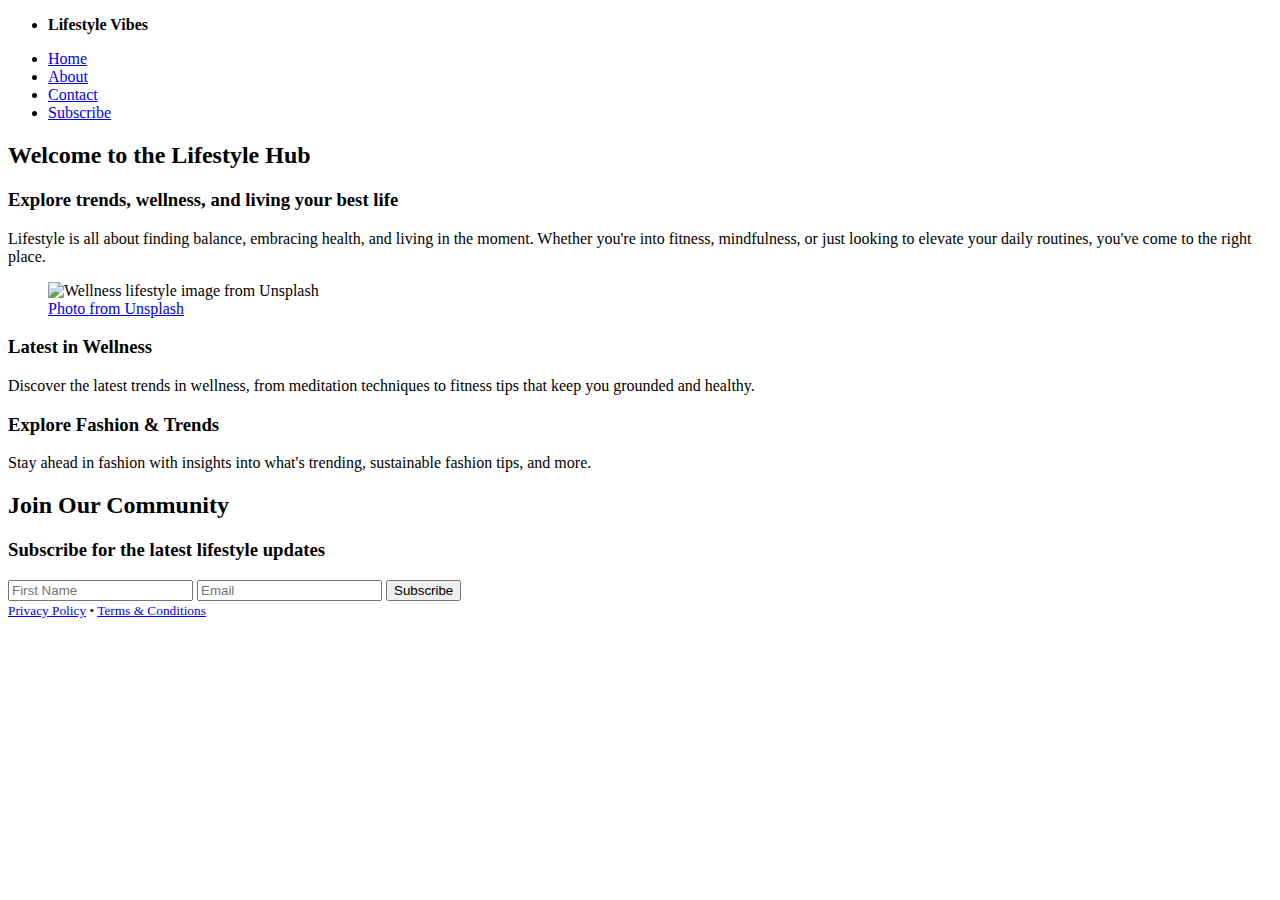
==== index.html @ 9a5839b7 "Initial Commit" ====
<!DOCTYPE html>
<html lang="en">

<head>
    <meta charset="UTF-8" />
    <meta name="viewport" content="width=device-width, initial-scale=1" />
    <title>Lifestyle Theme</title>
    <link rel="stylesheet" href="https://cdn.jsdelivr.net/npm/@picocss/pico@1/css/pico.min.css" />
</head>

<body>
    <nav class="container-fluid">
        <ul>
            <li><strong>Lifestyle Vibes</strong></li>
        </ul>
        <ul>
            <li><a href="index.html">Home</a></li>
            <li><a href="about.html">About</a></li>
            <li><a href="#">Contact</a></li>
            <li><a href="#" role="button">Subscribe</a></li>
        </ul>
    </nav>

    <main class="container">
        <div class="grid">
            <section>
                <hgroup>
                    <h2>Welcome to the Lifestyle Hub</h2>
                    <h3>Explore trends, wellness, and living your best life</h3>
                </hgroup>
                <p>
                    Lifestyle is all about finding balance, embracing health, and living
                    in the moment. Whether you're into fitness, mindfulness, or just
                    looking to elevate your daily routines, you've come to the right
                    place.
                </p>
                <figure>
                    <img src="https://images.unsplash.com/photo-1507919909716-c8262e491cde?q=80&w=1932&auto=format&fit=crop&ixlib=rb-4.0.3&ixid=M3wxMjA3fDB8MHxwaG90by1wYWdlfHx8fGVufDB8fHx8fA%3D%3D"
                        alt="Wellness lifestyle image from Unsplash" />
                    <figcaption>
                        <a href="https://unsplash.com" target="_blank">Photo from Unsplash</a>
                    </figcaption>
                </figure>
                <h3>Latest in Wellness</h3>
                <p>
                    Discover the latest trends in wellness, from meditation techniques
                    to fitness tips that keep you grounded and healthy.
                </p>
                <h3>Explore Fashion & Trends</h3>
                <p>
                    Stay ahead in fashion with insights into what's trending,
                    sustainable fashion tips, and more.
                </p>
            </section>
        </div>
    </main>

    <section aria-label="Subscribe example">
        <div class="container">
            <article>
                <hgroup>
                    <h2>Join Our Community</h2>
                    <h3>Subscribe for the latest lifestyle updates</h3>
                </hgroup>
                <form class="grid">
                    <input type="text" id="firstname" name="firstname" placeholder="First Name" aria-label="First Name"
                        required />
                    <input type="email" id="email" name="email" placeholder="Email" aria-label="Email" required />
                    <button type="submit" onclick="event.preventDefault()">
                        Subscribe
                    </button>
                </form>
            </article>
        </div>
    </section>

    <footer class="container">
        <small><a href="#">Privacy Policy</a> •
            <a href="#">Terms & Conditions</a></small>
    </footer>
</body>

</html>
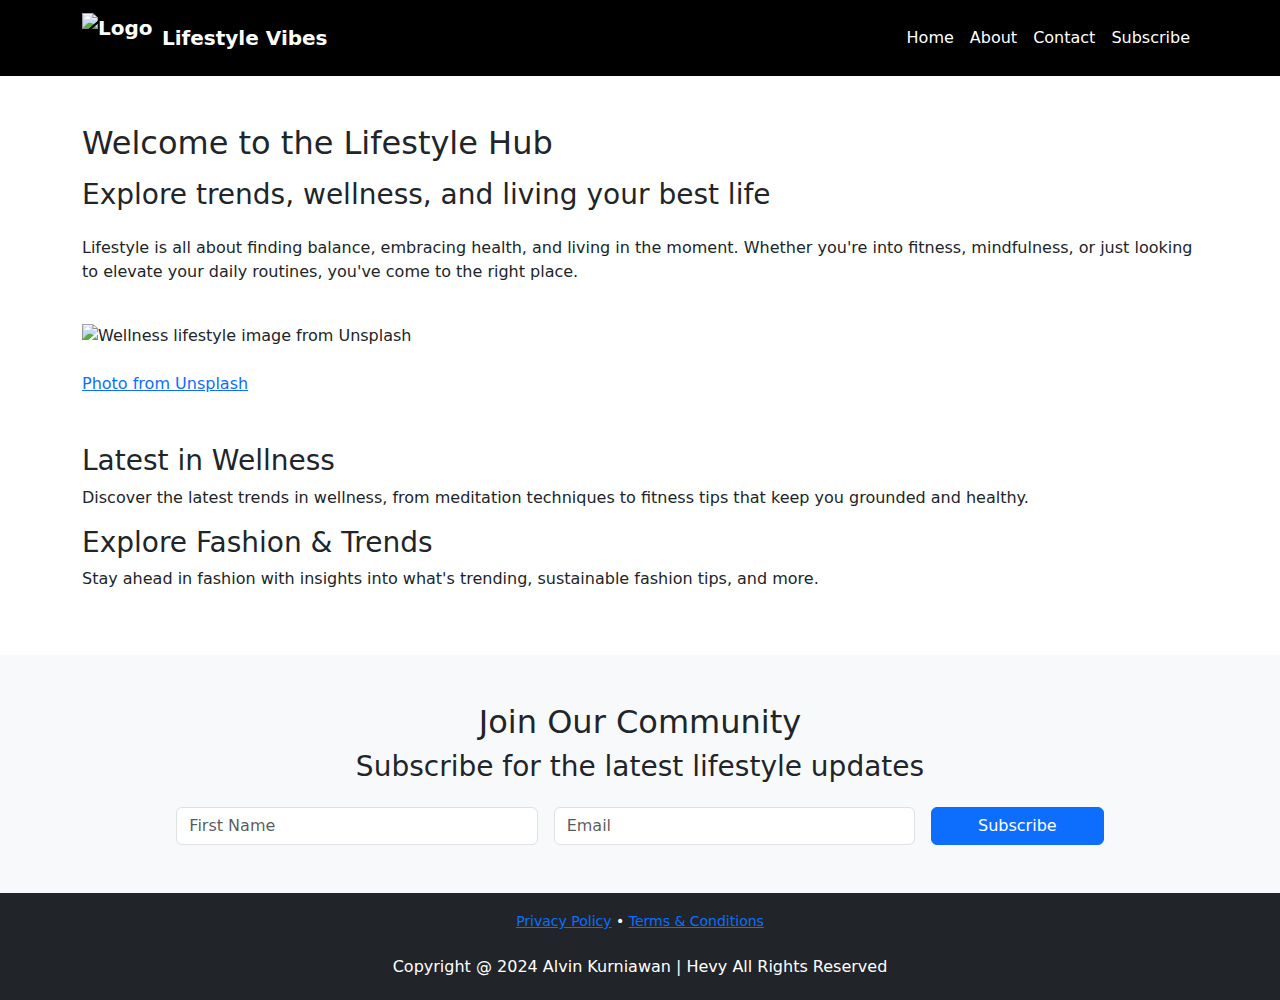
==== commit 7d96f82c: "Re-style Header" ====
--- a/index.html
+++ b/index.html
@@ -5,29 +5,53 @@
     <meta charset="UTF-8" />
     <meta name="viewport" content="width=device-width, initial-scale=1" />
     <title>Lifestyle Theme</title>
-    <link rel="stylesheet" href="https://cdn.jsdelivr.net/npm/@picocss/pico@1/css/pico.min.css" />
+    <link href="https://cdn.jsdelivr.net/npm/bootstrap@5.3.0/dist/css/bootstrap.min.css" rel="stylesheet" />
+    <link rel="stylesheet" href="style.css">
 </head>
 
 <body>
-    <nav class="container-fluid">
-        <ul>
-            <li><strong>Lifestyle Vibes</strong></li>
-        </ul>
-        <ul>
-            <li><a href="index.html">Home</a></li>
-            <li><a href="about.html">About</a></li>
-            <li><a href="#">Contact</a></li>
-            <li><a href="#" role="button">Subscribe</a></li>
-        </ul>
+
+    <nav class="navbar navbar-expand-md bg-black px-3">
+        <div class="container">
+            <a class="navbar-brand text-white d-flex align-items-center" href="#">
+                <img src="Images/logo.webp" alt="Logo" width="80" height="50">
+                Lifestyle Vibes
+            </a>
+    
+            <!-- Toggler button for mobile screens -->
+            <button class="navbar-toggler" type="button" data-bs-toggle="collapse" data-bs-target="#navbarContent"
+                aria-controls="navbarContent" aria-expanded="false" aria-label="Toggle navigation">
+                <span class="navbar-toggler-icon"></span>
+            </button>
+    
+            <!-- Collapsible menu -->
+            <div class="collapse navbar-collapse" id="navbarContent">
+                <ul class="navbar-nav ms-auto text-center">
+                    <li class="nav-item">
+                        <a class="nav-link text-white" href="index.html">Home</a>
+                    </li>
+                    <li class="nav-item">
+                        <a class="nav-link text-white" href="about.html">About</a>
+                    </li>
+                    <li class="nav-item">
+                        <a class="nav-link text-white" href="#">Contact</a>
+                    </li>
+                    <li class="nav-item">
+                        <a class="nav-link text-white" href="#" role="button">Subscribe</a>
+                    </li>
+                </ul>
+            </div>
+        </div>
     </nav>
 
-    <main class="container">
-        <div class="grid">
-            <section>
-                <hgroup>
-                    <h2>Welcome to the Lifestyle Hub</h2>
-                    <h3>Explore trends, wellness, and living your best life</h3>
-                </hgroup>
+
+
+
+    <main class="container my-5">
+        <div class="row">
+            <section class="col">
+                <h2 class="mb-3">Welcome to the Lifestyle Hub</h2>
+                <h3 class="mb-4">Explore trends, wellness, and living your best life</h3>
                 <p>
                     Lifestyle is all about finding balance, embracing health, and living
                     in the moment. Whether you're into fitness, mindfulness, or just
@@ -36,12 +60,12 @@
                 </p>
                 <figure>
                     <img src="https://images.unsplash.com/photo-1507919909716-c8262e491cde?q=80&w=1932&auto=format&fit=crop&ixlib=rb-4.0.3&ixid=M3wxMjA3fDB8MHxwaG90by1wYWdlfHx8fGVufDB8fHx8fA%3D%3D"
-                        alt="Wellness lifestyle image from Unsplash" />
+                        alt="Wellness lifestyle image from Unsplash" class="img-fluid my-4" />
                     <figcaption>
                         <a href="https://unsplash.com" target="_blank">Photo from Unsplash</a>
                     </figcaption>
                 </figure>
-                <h3>Latest in Wellness</h3>
+                <h3 class="mt-5">Latest in Wellness</h3>
                 <p>
                     Discover the latest trends in wellness, from meditation techniques
                     to fitness tips that keep you grounded and healthy.
@@ -55,29 +79,44 @@
         </div>
     </main>
 
-    <section aria-label="Subscribe example">
+    <section class="bg-light py-5">
         <div class="container">
-            <article>
-                <hgroup>
-                    <h2>Join Our Community</h2>
-                    <h3>Subscribe for the latest lifestyle updates</h3>
-                </hgroup>
-                <form class="grid">
-                    <input type="text" id="firstname" name="firstname" placeholder="First Name" aria-label="First Name"
-                        required />
-                    <input type="email" id="email" name="email" placeholder="Email" aria-label="Email" required />
-                    <button type="submit" onclick="event.preventDefault()">
-                        Subscribe
-                    </button>
+            <div class="text-center">
+                <h2>Join Our Community</h2>
+                <h3 class="mb-4">Subscribe for the latest lifestyle updates</h3>
+                <form class="row g-3 justify-content-center">
+                    <div class="col-md-4">
+                        <input type="text" class="form-control" id="firstname" name="firstname" placeholder="First Name"
+                            aria-label="First Name" required />
+                    </div>
+                    <div class="col-md-4">
+                        <input type="email" class="form-control" id="email" name="email" placeholder="Email"
+                            aria-label="Email" required />
+                    </div>
+                    <div class="col-md-2">
+                        <button type="submit" class="btn btn-primary w-100" onclick="event.preventDefault()">
+                            Subscribe
+                        </button>
+                    </div>
                 </form>
-            </article>
+            </div>
         </div>
     </section>
 
-    <footer class="container">
-        <small><a href="#">Privacy Policy</a> •
-            <a href="#">Terms & Conditions</a></small>
+    <footer class="container-fluid text-center py-3 text-bg-dark">
+        <small>
+            <a href="#">Privacy Policy</a> •
+            <a href="#">Terms & Conditions</a>
+        </small>
+        <br>
+        <br>
+        <div class="text-center">
+            <h6>Copyright @ 2024 Alvin Kurniawan | Hevy All Rights Reserved</h6>
+        </div>
     </footer>
+
+
+    <script src="https://cdn.jsdelivr.net/npm/bootstrap@5.3.0/dist/js/bootstrap.bundle.min.js"></script>
 </body>
 
 </html>--- a/style.css
+++ b/style.css
@@ -0,0 +1,26 @@
+* {
+    margin: 0;
+    padding: 0;
+}
+
+.navbar-brand {
+    font-weight: bold;
+}
+
+.nav .nav-link:hover {
+    background-color: rgba(255, 255, 255, 0.1);
+    font-weight: bold;
+    color: white;
+}
+
+.navbar-toggler-icon {
+    background-color: white;
+}
+
+main {
+    flex: 1;
+}
+
+footer {
+    height: auto;
+}
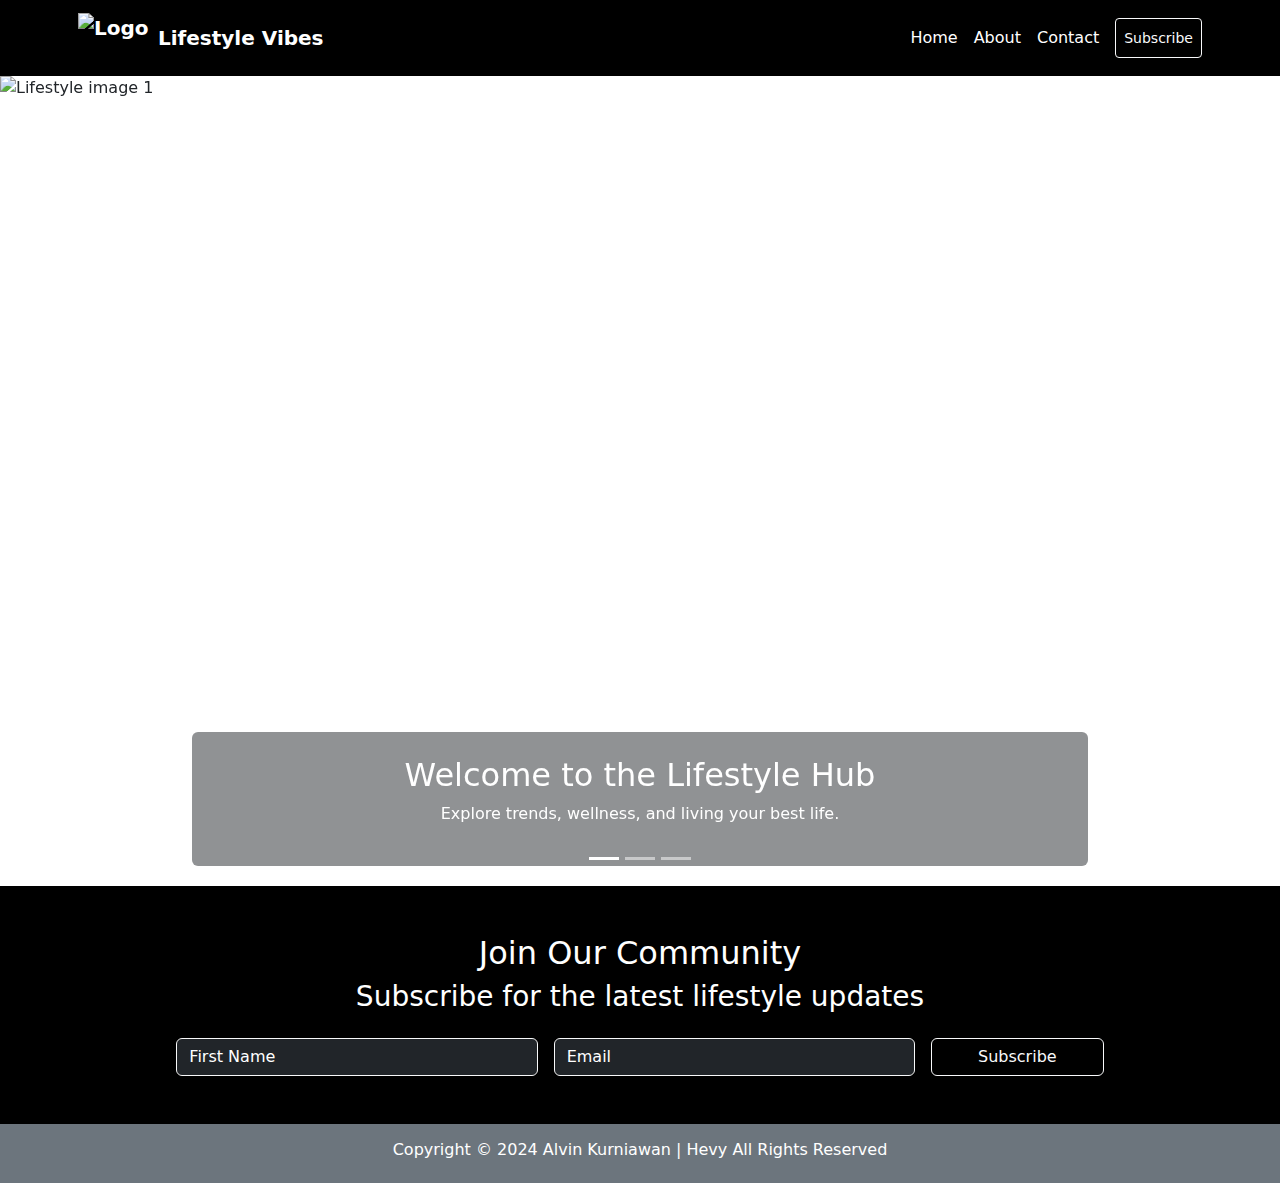
==== commit 324c90b8: "Make footer and hero carousel" ====
--- a/index.html
+++ b/index.html
@@ -10,21 +10,18 @@
 </head>
 
 <body>
-
-    <nav class="navbar navbar-expand-md bg-black px-3">
-        <div class="container">
+    <nav class="navbar navbar-expand-md navbar-dark bg-black">
+        <div class="container px-2">
             <a class="navbar-brand text-white d-flex align-items-center" href="#">
                 <img src="Images/logo.webp" alt="Logo" width="80" height="50">
                 Lifestyle Vibes
             </a>
-    
-            <!-- Toggler button for mobile screens -->
+
             <button class="navbar-toggler" type="button" data-bs-toggle="collapse" data-bs-target="#navbarContent"
                 aria-controls="navbarContent" aria-expanded="false" aria-label="Toggle navigation">
                 <span class="navbar-toggler-icon"></span>
             </button>
-    
-            <!-- Collapsible menu -->
+
             <div class="collapse navbar-collapse" id="navbarContent">
                 <ul class="navbar-nav ms-auto text-center">
                     <li class="nav-item">
@@ -36,65 +33,67 @@
                     <li class="nav-item">
                         <a class="nav-link text-white" href="#">Contact</a>
                     </li>
-                    <li class="nav-item">
-                        <a class="nav-link text-white" href="#" role="button">Subscribe</a>
-                    </li>
+                    <button class="nav-btn btn btn-sm btn-outline-light ms-2">Subscribe</button>
                 </ul>
             </div>
         </div>
     </nav>
 
+    <main class="container-fluid p-0">
+        <div id="heroCarousel" class="carousel slide" data-bs-ride="carousel">
+            <div class="carousel-indicators">
+                <button type="button" data-bs-target="#heroCarousel" data-bs-slide-to="0" class="active"
+                    aria-current="true" aria-label="Slide 1"></button>
+                <button type="button" data-bs-target="#heroCarousel" data-bs-slide-to="1" aria-label="Slide 2"></button>
+                <button type="button" data-bs-target="#heroCarousel" data-bs-slide-to="2" aria-label="Slide 3"></button>
+            </div>
 
+            <div class="carousel-inner">
 
+                <div class="carousel-item align-items-center active">
+                    <img src="./Images/carousel1.jpg" class="d-block w-100" alt="Lifestyle image 1">
+                    <div class="carousel-caption d-block text-center bg-dark bg-opacity-50 p-4 rounded">
+                        <h2>Welcome to the Lifestyle Hub</h2>
+                        <p>Explore trends, wellness, and living your best life.</p>
+                    </div>
+                </div>
 
-    <main class="container my-5">
-        <div class="row">
-            <section class="col">
-                <h2 class="mb-3">Welcome to the Lifestyle Hub</h2>
-                <h3 class="mb-4">Explore trends, wellness, and living your best life</h3>
-                <p>
-                    Lifestyle is all about finding balance, embracing health, and living
-                    in the moment. Whether you're into fitness, mindfulness, or just
-                    looking to elevate your daily routines, you've come to the right
-                    place.
-                </p>
-                <figure>
-                    <img src="https://images.unsplash.com/photo-1507919909716-c8262e491cde?q=80&w=1932&auto=format&fit=crop&ixlib=rb-4.0.3&ixid=M3wxMjA3fDB8MHxwaG90by1wYWdlfHx8fGVufDB8fHx8fA%3D%3D"
-                        alt="Wellness lifestyle image from Unsplash" class="img-fluid my-4" />
-                    <figcaption>
-                        <a href="https://unsplash.com" target="_blank">Photo from Unsplash</a>
-                    </figcaption>
-                </figure>
-                <h3 class="mt-5">Latest in Wellness</h3>
-                <p>
-                    Discover the latest trends in wellness, from meditation techniques
-                    to fitness tips that keep you grounded and healthy.
-                </p>
-                <h3>Explore Fashion & Trends</h3>
-                <p>
-                    Stay ahead in fashion with insights into what's trending,
-                    sustainable fashion tips, and more.
-                </p>
-            </section>
+                <div class="carousel-item">
+                    <img src="./Images/carousel2.webp" class="d-block w-100" alt="Lifestyle image 2">
+                    <div class="carousel-caption d-block text-center bg-dark bg-opacity-50 p-4 rounded">
+                        <h2>Latest in Wellness</h2>
+                        <p>Discover trends in wellness, from meditation techniques to fitness tips.</p>
+                    </div>
+                </div>
+
+                <div class="carousel-item align-items-center">
+                    <img src="./Images/carousel3.png" class="d-block w-100" alt="Lifestyle image 3">
+                    <div class="carousel-caption d-block text-center bg-dark bg-opacity-50 p-4 rounded">
+                        <h2>Embrace Healthy Choices</h2>
+                        <p>Fuel your body with wholesome, nutritious foods for a vibrant life.</p>
+                    </div>
+                </div>
+            </div>
         </div>
     </main>
 
-    <section class="bg-light py-5">
+    <section class="bg-black text-white py-5">
         <div class="container">
             <div class="text-center">
                 <h2>Join Our Community</h2>
                 <h3 class="mb-4">Subscribe for the latest lifestyle updates</h3>
                 <form class="row g-3 justify-content-center">
                     <div class="col-md-4">
-                        <input type="text" class="form-control" id="firstname" name="firstname" placeholder="First Name"
-                            aria-label="First Name" required />
+                        <input type="text" class="form-control bg-dark text-white border-light" id="firstname"
+                            name="firstname" placeholder="First Name" aria-label="First Name" required />
                     </div>
                     <div class="col-md-4">
-                        <input type="email" class="form-control" id="email" name="email" placeholder="Email"
-                            aria-label="Email" required />
+                        <input type="email" class="form-control bg-dark text-white border-light" id="email" name="email"
+                            placeholder="Email" aria-label="Email" required />
                     </div>
-                    <div class="col-md-2">
-                        <button type="submit" class="btn btn-primary w-100" onclick="event.preventDefault()">
+                    <div class="d-grid col-md-2">
+                        <button type="submit" class="btn btn-outline-light btn-block w-100"
+                            onclick="event.preventDefault()">
                             Subscribe
                         </button>
                     </div>
@@ -103,15 +102,9 @@
         </div>
     </section>
 
-    <footer class="container-fluid text-center py-3 text-bg-dark">
-        <small>
-            <a href="#">Privacy Policy</a> •
-            <a href="#">Terms & Conditions</a>
-        </small>
-        <br>
-        <br>
+    <footer class="container-fluid text-center py-3 bg-secondary text-white">
         <div class="text-center">
-            <h6>Copyright @ 2024 Alvin Kurniawan | Hevy All Rights Reserved</h6>
+            <h6>Copyright © 2024 Alvin Kurniawan | Hevy All Rights Reserved</h6>
         </div>
     </footer>
 
--- a/style.css
+++ b/style.css
@@ -3,11 +3,12 @@
     padding: 0;
 }
 
+
 .navbar-brand {
     font-weight: bold;
 }
 
-.nav .nav-link:hover {
+.nav-link:hover {
     background-color: rgba(255, 255, 255, 0.1);
     font-weight: bold;
     color: white;
@@ -17,10 +18,20 @@
     background-color: white;
 }
 
-main {
-    flex: 1;
+.carousel-item {
+    height: 90dvh;
 }
 
-footer {
-    height: auto;
+.carousel-item img {
+    width: 100%;
+    height: 100%;
+    object-fit: cover;
 }
+
+.form-control::placeholder {
+    color: white;
+}
+
+.btn-block {
+    width: 100%;
+}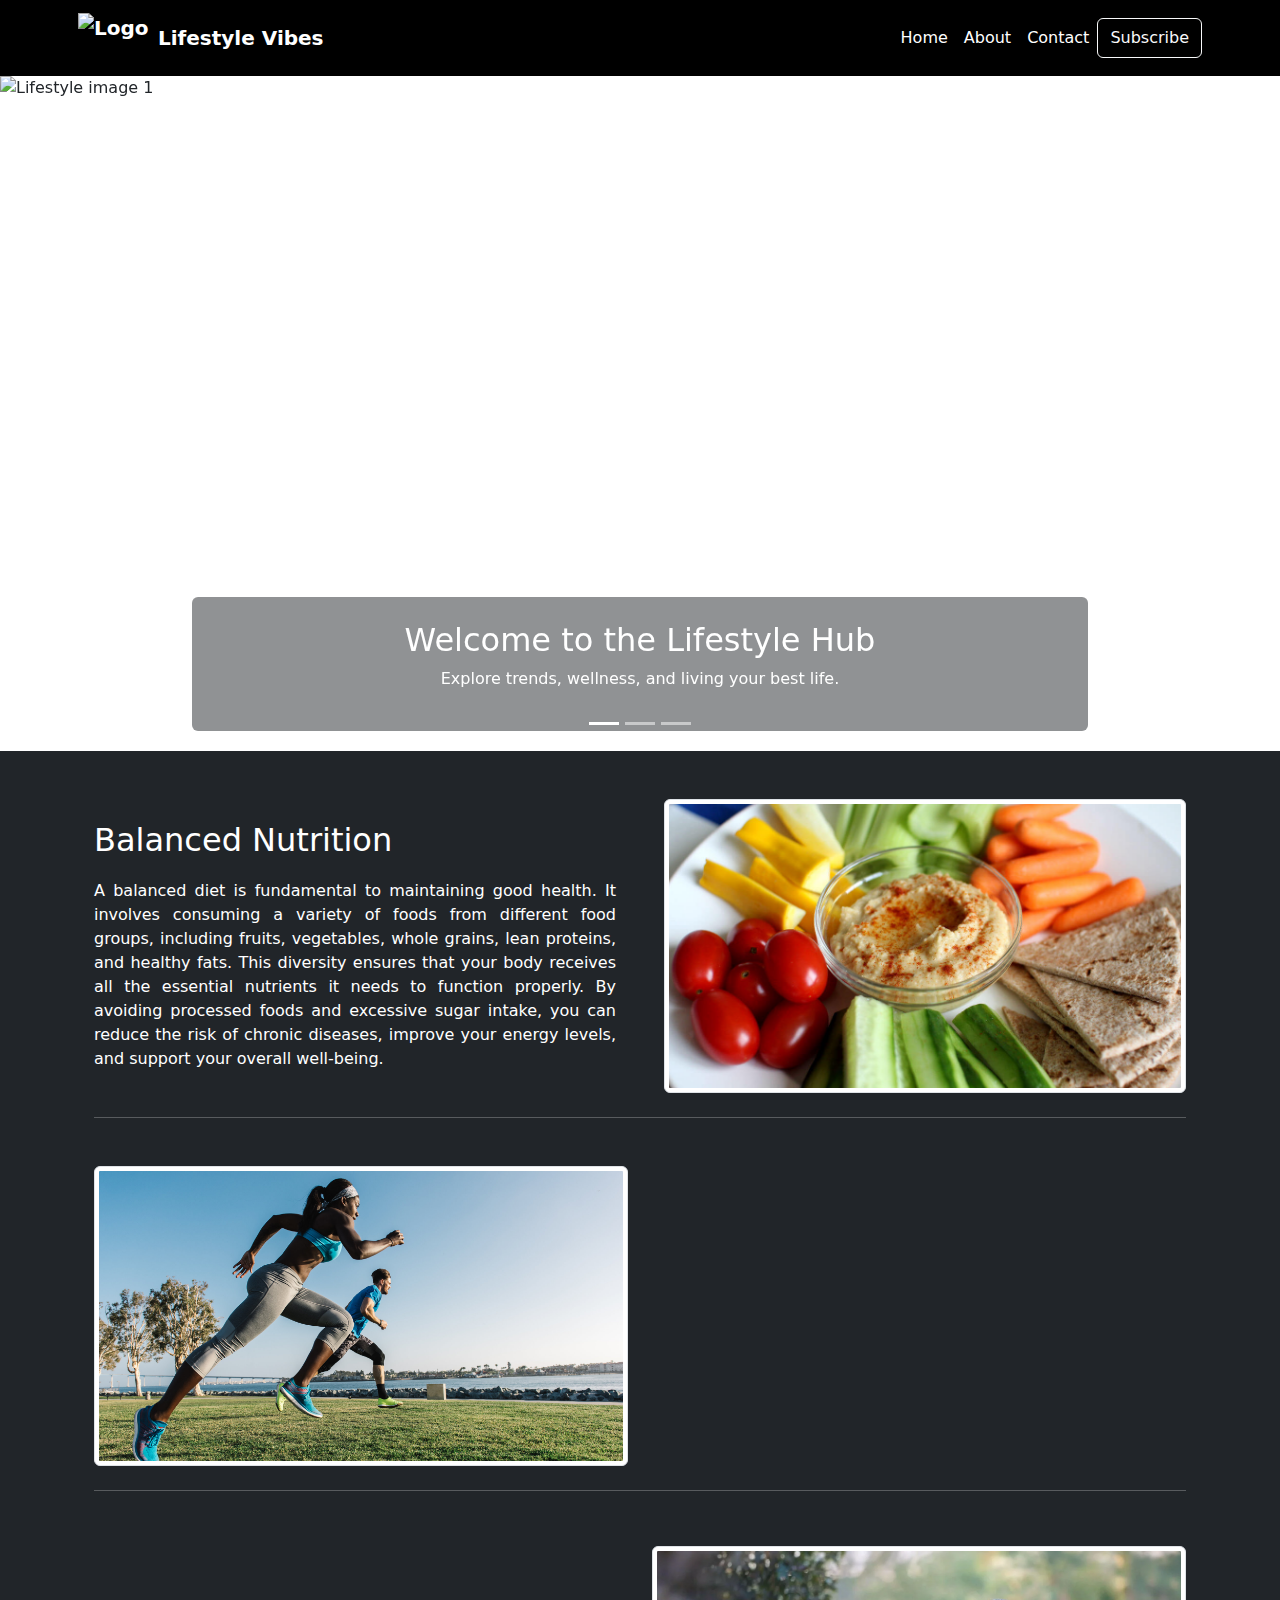
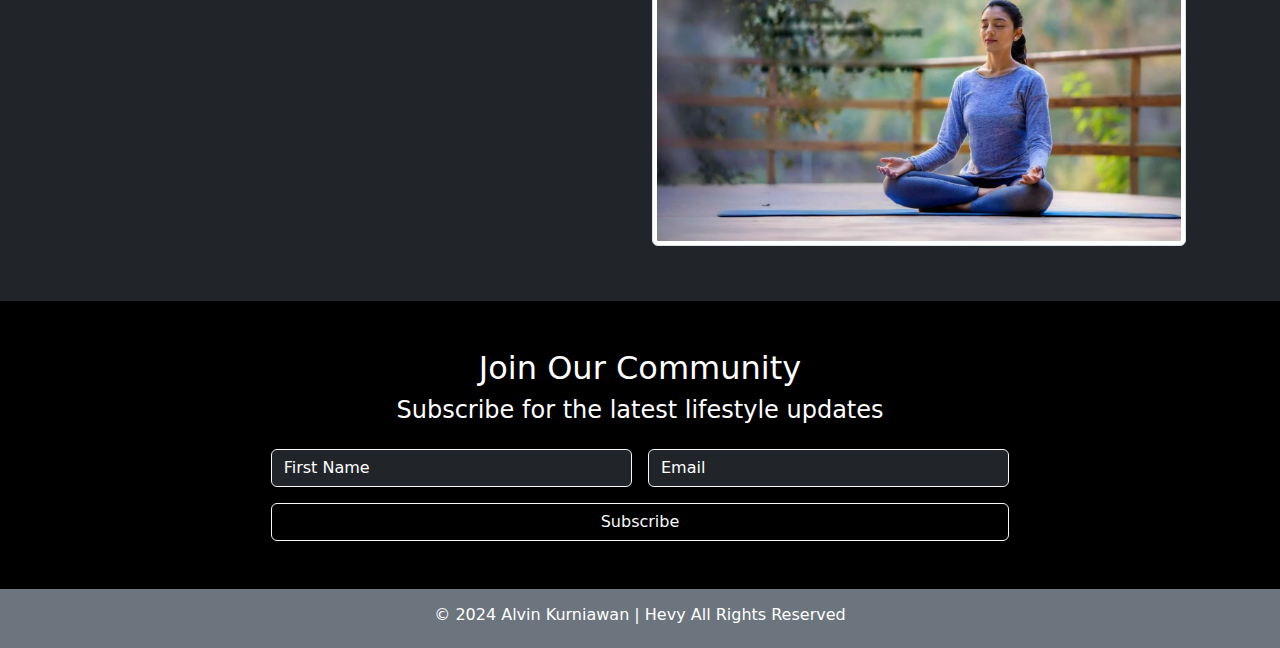
==== commit d747a0fb: "Make and style Description & join section" ====
--- a/index.html
+++ b/index.html
@@ -5,11 +5,12 @@
     <meta charset="UTF-8" />
     <meta name="viewport" content="width=device-width, initial-scale=1" />
     <title>Lifestyle Theme</title>
-    <link href="https://cdn.jsdelivr.net/npm/bootstrap@5.3.0/dist/css/bootstrap.min.css" rel="stylesheet" />
+    <link href="https://cdn.jsdelivr.net/npm/bootstrap@5.3.0/dist/css/bootstrap.min.css" rel="stylesheet"/>
     <link rel="stylesheet" href="style.css">
 </head>
 
 <body>
+    <!-- Navigation Header -->
     <nav class="navbar navbar-expand-md navbar-dark bg-black">
         <div class="container px-2">
             <a class="navbar-brand text-white d-flex align-items-center" href="#">
@@ -33,12 +34,15 @@
                     <li class="nav-item">
                         <a class="nav-link text-white" href="#">Contact</a>
                     </li>
-                    <button class="nav-btn btn btn-sm btn-outline-light ms-2">Subscribe</button>
+                    <button type="submit" class="btn btn-outline-light" onclick="showAlert(event)">
+                        Subscribe
+                    </button>
                 </ul>
             </div>
         </div>
     </nav>
 
+    <!-- Hero Carousel -->
     <main class="container-fluid p-0">
         <div id="heroCarousel" class="carousel slide" data-bs-ride="carousel">
             <div class="carousel-indicators">
@@ -77,11 +81,107 @@
         </div>
     </main>
 
+    <!-- Lifestyle components -->
+        <section class="description py-5 text-bg-dark">
+            <div class="container px-4">
+                <div class="row align-items-center gx-5">
+                    <div class="col-md-6">
+                        <h2 class="slide-in-left">Balanced Nutrition</h2>
+                        <p class="text-justify fade-in slide-in-left">
+                            A balanced diet is fundamental to maintaining good health. It involves consuming a variety of foods
+                            from different food groups, including fruits, vegetables, whole grains, lean proteins, and healthy
+                            fats. This diversity ensures that your body receives all the essential nutrients it needs to function properly. By
+                            avoiding processed foods and excessive sugar intake, you can reduce the risk of chronic diseases, improve your energy levels,
+                            and support your overall well-being.
+                        </p>
+                    </div>
+                    <div class="col-md-6">
+                        <img src="./Images/EatingHabit.jpg" class="img-fluid img-thumbnail image-load"
+                            alt="Balanced Nutrition Picture" onload="this.classList.add('loaded')">
+                    </div>
+                </div>
+                <hr class="my-4">
+                <div class="row align-items-center mt-5">
+                    <div class="col-md-6">
+                        <img src="./Images/Running.jpg" class="img-fluid img-thumbnail image-load" alt="Running Picture"
+                            onload="this.classList.add('loaded')">
+                    </div>
+                    <div class="col-md-6">
+                        <h2 class="slide-in-right">Regular Physical Activity</h2>
+                        <p class="text-justify fade-in slide-in-right">
+                            Engaging in regular physical activity is vital for a healthy lifestyle. It helps maintain a healthy
+                            weight, improves cardiovascular health, and boosts mood by releasing endorphins. Aim for at least 150 minutes of
+                            moderate exercise each week, such as brisk walking, cycling, or swimming. Additionally, incorporating strength
+                            training exercises at least twice a week can enhance muscle mass and bone density. Staying active not only improves
+                            physical health but also promotes mental clarity and resilience.
+                        </p>
+                    </div>
+                </div>
+                <hr class="my-4">
+                <div class="row align-items-center mt-5">
+                    <div class="col-md-6">
+                        <h2 class="slide-in-left">Mental Health Awareness</h2>
+                        <p class="text-justify fade-in slide-in-left">
+                            Mental health is a crucial aspect of overall well-being and should not be overlooked. Managing
+                            stress and nurturing mental health can significantly impact your quality of life. Practicing mindfulness, engaging in
+                            hobbies, and spending time with loved ones can help alleviate stress and improve emotional well-being. It’s essential to
+                            recognize when you need support and seek help from professionals if needed. Prioritizing mental health leads to
+                            better decision-making, improved relationships, and a more fulfilling life.
+                        </p>
+                    </div>
+                    <div class="col-md-6">
+                        <img src="./Images/Meditation.jpg" class="img-fluid img-thumbnail image-load" alt="Meditation Picture"
+                            onload="this.classList.add('loaded')">
+                    </div>
+                </div>
+            </div>
+        </section>
+
+    <!-- New Section for Products -->
+    <!-- <section class="py-5 bg-light">
+        <div class="container">
+            <h2 class="text-center mb-4">Featured Products</h2>
+            <div class="row">
+                <div class="col-md-4">
+                    <div class="card mb-4">
+                        <img src="./Images/product1.jpg" class="card-img-top" alt="Product 1">
+                        <div class="card-body">
+                            <h5 class="card-title">Product 1</h5>
+                            <p class="card-text">Description of product 1 goes here. It’s a great product!</p>
+                            <a href="#" class="btn btn-primary">View Product</a>
+                        </div>
+                    </div>
+                </div>
+                <div class="col-md-4">
+                    <div class="card mb-4">
+                        <img src="./Images/product2.jpg" class="card-img-top" alt="Product 2">
+                        <div class="card-body">
+                            <h5 class="card-title">Product 2</h5>
+                            <p class="card-text">Description of product 2 goes here. It’s a great product!</p>
+                            <a href="#" class="btn btn-primary">View Product</a>
+                        </div>
+                    </div>
+                </div>
+                <div class="col-md-4">
+                    <div class="card mb-4">
+                        <img src="./Images/product3.jpg" class="card-img-top" alt="Product 3">
+                        <div class="card-body">
+                            <h5 class="card-title">Product 3</h5>
+                            <p class="card-text">Description of product 3 goes here. It’s a great product!</p>
+                            <a href="#" class="btn btn-primary">View Product</a>
+                        </div>
+                    </div>
+                </div>
+            </div>
+        </div>
+    </section> -->
+
+    <!-- Join Section -->
     <section class="bg-black text-white py-5">
         <div class="container">
             <div class="text-center">
                 <h2>Join Our Community</h2>
-                <h3 class="mb-4">Subscribe for the latest lifestyle updates</h3>
+                <h4 class="mb-4">Subscribe for the latest lifestyle updates</h4>
                 <form class="row g-3 justify-content-center">
                     <div class="col-md-4">
                         <input type="text" class="form-control bg-dark text-white border-light" id="firstname"
@@ -91,9 +191,9 @@
                         <input type="email" class="form-control bg-dark text-white border-light" id="email" name="email"
                             placeholder="Email" aria-label="Email" required />
                     </div>
-                    <div class="d-grid col-md-2">
-                        <button type="submit" class="btn btn-outline-light btn-block w-100"
-                            onclick="event.preventDefault()">
+
+                    <div class="col-md-8"> <!-- Make the button take more space -->
+                        <button type="submit" class="btn btn-outline-light btn-block w-100" onclick="showAlert(event)">
                             Subscribe
                         </button>
                     </div>
@@ -104,12 +204,48 @@
 
     <footer class="container-fluid text-center py-3 bg-secondary text-white">
         <div class="text-center">
-            <h6>Copyright © 2024 Alvin Kurniawan | Hevy All Rights Reserved</h6>
+            <h6>© 2024 Alvin Kurniawan | Hevy All Rights Reserved</h6>
         </div>
     </footer>
 
 
     <script src="https://cdn.jsdelivr.net/npm/bootstrap@5.3.0/dist/js/bootstrap.bundle.min.js"></script>
+    <script>
+        document.addEventListener("DOMContentLoaded", function () {
+            const animatedElements = document.querySelectorAll('.slide-in-left, .slide-in-right');
+            const imageElements = document.querySelectorAll('.image-load');
+
+            const imagesLoaded = () => {
+                return Array.from(imageElements).every(img => img.complete);
+            }
+
+            const handleScroll = () => {
+                if (imagesLoaded()) {
+                    animatedElements.forEach((element, index) => {
+                        const rect = element.getBoundingClientRect();
+                        if (rect.top < window.innerHeight && rect.bottom > 0) {
+                            if (element.tagName === "H2") { 
+                                element.classList.add('loaded');
+                            } else if (element.tagName === "P") { 
+                                setTimeout(() => {
+                                    element.classList.add('loaded');
+                                }, 500); 
+                            }
+                        }
+                    });
+                }
+            }
+
+            window.addEventListener('scroll', handleScroll);
+            handleScroll();
+        });
+
+        function showAlert(event) {
+                event.preventDefault(); 
+                const alertDiv = document.getElementById('subscribeAlert');
+                alertDiv.classList.remove('d-none'); 
+        }
+    </script>
 </body>
 
 </html>--- a/style.css
+++ b/style.css
@@ -1,9 +1,10 @@
+/* Global Reset */
 * {
     margin: 0;
     padding: 0;
 }
 
-
+/* Nav */
 .navbar-brand {
     font-weight: bold;
 }
@@ -18,20 +19,136 @@
     background-color: white;
 }
 
+/* Carousel */
 .carousel-item {
-    height: 90dvh;
+    height: 75dvh;
 }
 
 .carousel-item img {
     width: 100%;
-    height: 100%;
+    height: auto;
+    object-fit: fill;
+}
+
+/* Description */
+.description {
+    padding: 40px 0;
+    /* Padding around the section */
+}
+
+.description img {
+    aspect-ratio: 16/9;
+    max-width: 100%;
+    /* Ensure responsiveness */
     object-fit: cover;
 }
 
+.description h2 {
+    margin: 20px 0;
+    /* Space above and below headings */
+    text-align: left;
+    /* Align left for larger screens */
+}
+
+.text-justify {
+    text-align: justify;
+    margin-bottom: 20px;
+    /* Space below paragraphs */
+}
+
+/* Join Section */
 .form-control::placeholder {
     color: white;
 }
 
 .btn-block {
     width: 100%;
+}
+
+/* ANIMATION */
+@keyframes slideInLeft {
+    0% {
+        transform: translateX(-100%);
+        opacity: 0;
+    }
+
+    100% {
+        transform: translateX(0);
+        opacity: 1;
+    }
+}
+
+@keyframes slideInRight {
+    0% {
+        transform: translateX(100%);
+        opacity: 0;
+    }
+
+    100% {
+        transform: translateX(0);
+        opacity: 1;
+    }
+}
+
+@keyframes fadeIn {
+    0% {
+        opacity: 0;
+    }
+
+    100% {
+        opacity: 1;
+    }
+}
+
+.slide-in-left {
+    animation: slideInLeft 1s forwards;
+    opacity: 0;
+}
+
+.slide-in-right {
+    animation: slideInRight 1s forwards;
+    opacity: 0;
+}
+
+.fade-in {
+    animation: fadeIn 1s forwards;
+    opacity: 0;
+}
+
+.image-load {
+    opacity: 0;
+    transition: opacity 0.5s ease-in-out;
+}
+
+.loaded {
+    opacity: 1;
+}
+
+.img-fluid {
+    max-width: 100%;
+    height: auto;
+}
+
+@media (max-width: 768px) {
+    .row {
+        flex-direction: column;
+    }
+
+    .col-md-6 {
+        width: 100%;
+    }
+
+    .description h2 {
+        text-align: center;
+        /* Center headings on smaller screens */
+        margin: 20px 0;
+        /* Space for smaller screens */
+    }
+
+    .text-justify {
+        text-align: center;
+        /* Center text on smaller screens */
+        margin: 10px 0;
+        /* Space for paragraphs */
+    }
 }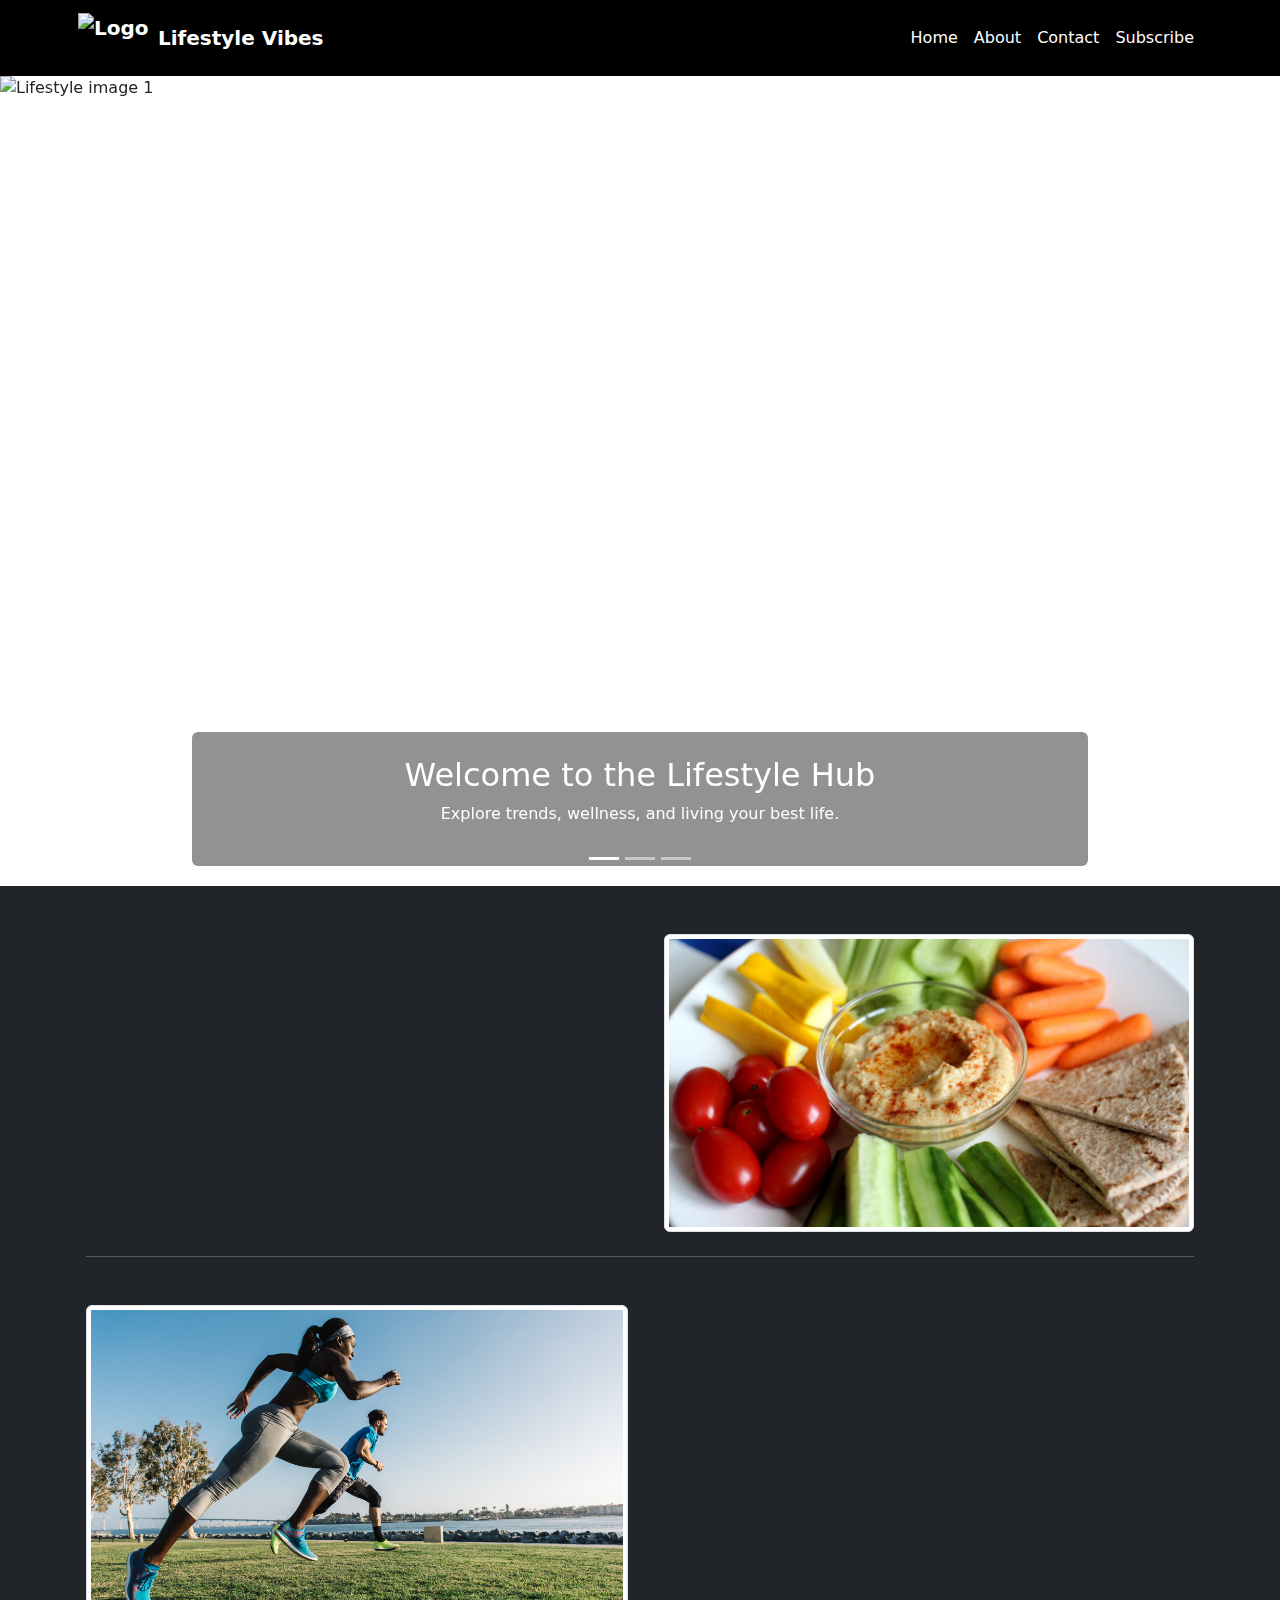
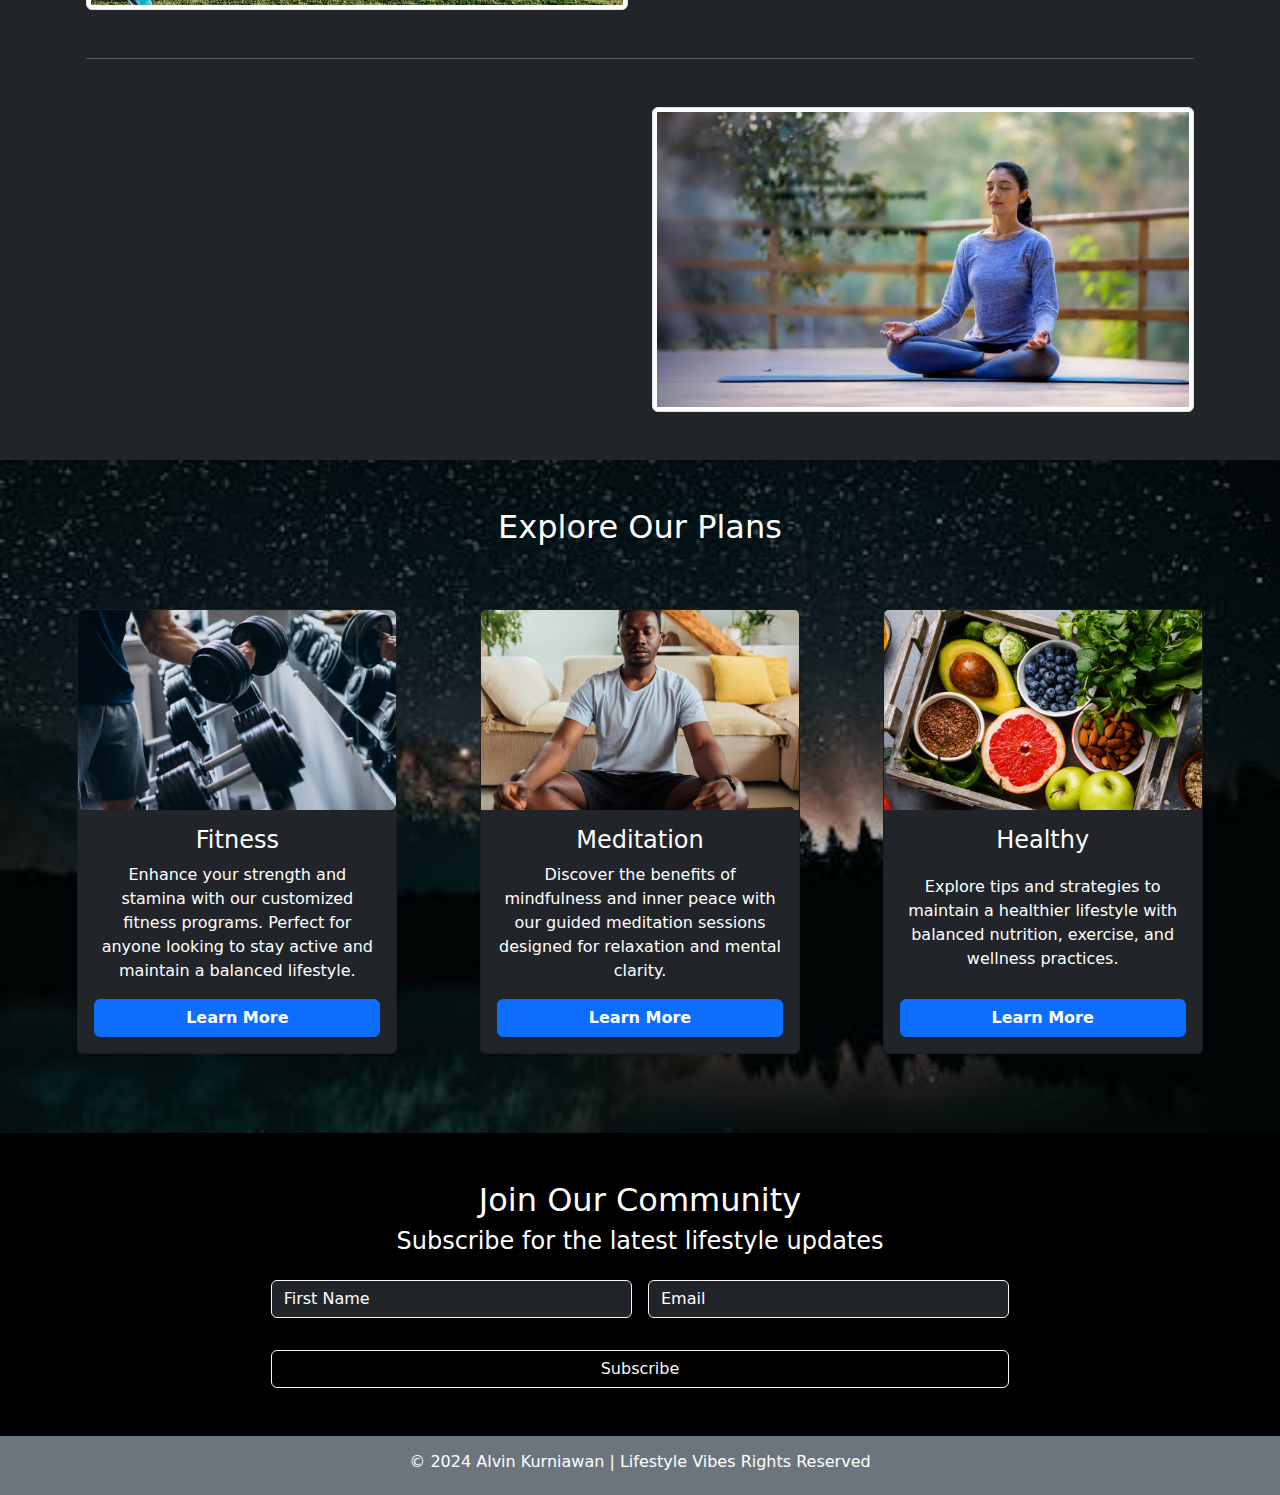
==== commit 195bee27: "Add plan section" ====
--- a/index.html
+++ b/index.html
@@ -1,89 +1,89 @@
-<!DOCTYPE html>
-<html lang="en">
-
-<head>
-    <meta charset="UTF-8" />
-    <meta name="viewport" content="width=device-width, initial-scale=1" />
-    <title>Lifestyle Theme</title>
-    <link href="https://cdn.jsdelivr.net/npm/bootstrap@5.3.0/dist/css/bootstrap.min.css" rel="stylesheet"/>
-    <link rel="stylesheet" href="style.css">
-</head>
-
-<body>
-    <!-- Navigation Header -->
-    <nav class="navbar navbar-expand-md navbar-dark bg-black">
-        <div class="container px-2">
-            <a class="navbar-brand text-white d-flex align-items-center" href="#">
-                <img src="Images/logo.webp" alt="Logo" width="80" height="50">
-                Lifestyle Vibes
-            </a>
-
-            <button class="navbar-toggler" type="button" data-bs-toggle="collapse" data-bs-target="#navbarContent"
-                aria-controls="navbarContent" aria-expanded="false" aria-label="Toggle navigation">
-                <span class="navbar-toggler-icon"></span>
-            </button>
-
-            <div class="collapse navbar-collapse" id="navbarContent">
-                <ul class="navbar-nav ms-auto text-center">
-                    <li class="nav-item">
-                        <a class="nav-link text-white" href="index.html">Home</a>
-                    </li>
-                    <li class="nav-item">
-                        <a class="nav-link text-white" href="about.html">About</a>
-                    </li>
-                    <li class="nav-item">
-                        <a class="nav-link text-white" href="#">Contact</a>
-                    </li>
-                    <button type="submit" class="btn btn-outline-light" onclick="showAlert(event)">
-                        Subscribe
-                    </button>
-                </ul>
-            </div>
-        </div>
-    </nav>
-
-    <!-- Hero Carousel -->
-    <main class="container-fluid p-0">
-        <div id="heroCarousel" class="carousel slide" data-bs-ride="carousel">
-            <div class="carousel-indicators">
-                <button type="button" data-bs-target="#heroCarousel" data-bs-slide-to="0" class="active"
-                    aria-current="true" aria-label="Slide 1"></button>
-                <button type="button" data-bs-target="#heroCarousel" data-bs-slide-to="1" aria-label="Slide 2"></button>
-                <button type="button" data-bs-target="#heroCarousel" data-bs-slide-to="2" aria-label="Slide 3"></button>
-            </div>
-
-            <div class="carousel-inner">
-
-                <div class="carousel-item align-items-center active">
-                    <img src="./Images/carousel1.jpg" class="d-block w-100" alt="Lifestyle image 1">
-                    <div class="carousel-caption d-block text-center bg-dark bg-opacity-50 p-4 rounded">
-                        <h2>Welcome to the Lifestyle Hub</h2>
-                        <p>Explore trends, wellness, and living your best life.</p>
-                    </div>
-                </div>
-
-                <div class="carousel-item">
-                    <img src="./Images/carousel2.webp" class="d-block w-100" alt="Lifestyle image 2">
-                    <div class="carousel-caption d-block text-center bg-dark bg-opacity-50 p-4 rounded">
-                        <h2>Latest in Wellness</h2>
-                        <p>Discover trends in wellness, from meditation techniques to fitness tips.</p>
-                    </div>
-                </div>
-
-                <div class="carousel-item align-items-center">
-                    <img src="./Images/carousel3.png" class="d-block w-100" alt="Lifestyle image 3">
-                    <div class="carousel-caption d-block text-center bg-dark bg-opacity-50 p-4 rounded">
-                        <h2>Embrace Healthy Choices</h2>
-                        <p>Fuel your body with wholesome, nutritious foods for a vibrant life.</p>
-                    </div>
-                </div>
-            </div>
-        </div>
-    </main>
-
-    <!-- Lifestyle components -->
+    <!DOCTYPE html>
+    <html lang="en">
+
+    <head>
+        <meta charset="UTF-8" />
+        <meta name="viewport" content="width=device-width, initial-scale=1" />
+        <title>Lifestyle Theme</title>
+        <link href="https://cdn.jsdelivr.net/npm/bootstrap@5.3.0/dist/css/bootstrap.min.css" rel="stylesheet"/>
+        <link rel="stylesheet" href="style.css">
+    </head>
+
+    <body>
+        <!-- Navigation Header -->
+        <nav class="navbar navbar-expand-md navbar-dark bg-black">
+            <div class="container px-2">
+                <a class="navbar-brand text-white d-flex align-items-center" href="./index.html">
+                    <img src="Images/logo.webp" alt="Logo" width="80" height="50">
+                    Lifestyle Vibes
+                </a>
+
+                <button class="navbar-toggler" type="button" data-bs-toggle="collapse" data-bs-target="#navbarContent"
+                    aria-controls="navbarContent" aria-expanded="false" aria-label="Toggle navigation">
+                    <span class="navbar-toggler-icon"></span>
+                </button>
+
+                <div class="collapse navbar-collapse" id="navbarContent">
+                    <ul class="navbar-nav ms-auto text-center">
+                        <li class="nav-item">
+                            <a class="nav-link text-white" href="index.html">Home</a>
+                        </li>
+                        <li class="nav-item">
+                            <a class="nav-link text-white" href="about.html">About</a>
+                        </li>
+                        <li class="nav-item">
+                            <a class="nav-link text-white" href="contact.html">Contact</a>
+                        </li>
+                        <li class="nav-item">
+                            <a class="nav-link text-white" href="#subscribe">Subscribe</a>
+                        </li>
+                    </ul>
+                </div>
+            </div>
+        </nav>
+
+        <!-- Hero Carousel -->
+        <main class="container-fluid p-0">
+            <div id="heroCarousel" class="carousel slide" data-bs-ride="carousel">
+                <div class="carousel-indicators">
+                    <button type="button" data-bs-target="#heroCarousel" data-bs-slide-to="0" class="active"
+                        aria-current="true" aria-label="Slide 1"></button>
+                    <button type="button" data-bs-target="#heroCarousel" data-bs-slide-to="1" aria-label="Slide 2"></button>
+                    <button type="button" data-bs-target="#heroCarousel" data-bs-slide-to="2" aria-label="Slide 3"></button>
+                </div>
+
+                <div class="carousel-inner">
+
+                    <div class="carousel-item align-items-center active">
+                        <img src="./Images/carousel1.jpg" class="d-block w-100" alt="Lifestyle image 1">
+                        <div class="carousel-caption d-block text-center bg-dark bg-opacity-50 p-4 rounded">
+                            <h2>Welcome to the Lifestyle Hub</h2>
+                            <p>Explore trends, wellness, and living your best life.</p>
+                        </div>
+                    </div>
+
+                    <div class="carousel-item">
+                        <img src="./Images/carousel2.webp" class="d-block w-100" alt="Lifestyle image 2">
+                        <div class="carousel-caption d-block text-center bg-dark bg-opacity-50 p-4 rounded">
+                            <h2>Latest in Wellness</h2>
+                            <p>Discover trends in wellness, from meditation techniques to fitness tips.</p>
+                        </div>
+                    </div>
+
+                    <div class="carousel-item align-items-center">
+                        <img src="./Images/carousel3.png" class="d-block w-100" alt="Lifestyle image 3">
+                        <div class="carousel-caption d-block text-center bg-dark bg-opacity-50 p-4 rounded">
+                            <h2>Embrace Healthy Choices</h2>
+                            <p>Fuel your body with wholesome, nutritious foods for a vibrant life.</p>
+                        </div>
+                    </div>
+                </div>
+            </div>
+        </main>
+
+        <!-- Lifestyle components -->
         <section class="description py-5 text-bg-dark">
-            <div class="container px-4">
+            <div class="container px-3">
                 <div class="row align-items-center gx-5">
                     <div class="col-md-6">
                         <h2 class="slide-in-left">Balanced Nutrition</h2>
@@ -101,7 +101,7 @@
                     </div>
                 </div>
                 <hr class="my-4">
-                <div class="row align-items-center mt-5">
+                <div class="row align-items-center my-5">
                     <div class="col-md-6">
                         <img src="./Images/Running.jpg" class="img-fluid img-thumbnail image-load" alt="Running Picture"
                             onload="this.classList.add('loaded')">
@@ -137,115 +137,122 @@
             </div>
         </section>
 
-    <!-- New Section for Products -->
-    <!-- <section class="py-5 bg-light">
-        <div class="container">
-            <h2 class="text-center mb-4">Featured Products</h2>
-            <div class="row">
-                <div class="col-md-4">
-                    <div class="card mb-4">
-                        <img src="./Images/product1.jpg" class="card-img-top" alt="Product 1">
+        <!-- Card Section -->
+        <section class="card-section container-fluid p-5">
+            <h2 class="text-center mb-5 text-white">Explore Our Plans</h2>
+            <div class="card-grid row justify-content-center">
+                <div class="col-md-4 d-flex justify-content-center">
+                    <div class="card bg-dark text-white">
+                        <img src="./Images/fitness.jpeg" class="card-img-top img-fluid rounded" alt="Feature Image 1" />
                         <div class="card-body">
-                            <h5 class="card-title">Product 1</h5>
-                            <p class="card-text">Description of product 1 goes here. It’s a great product!</p>
-                            <a href="#" class="btn btn-primary">View Product</a>
-                        </div>
-                    </div>
-                </div>
-                <div class="col-md-4">
-                    <div class="card mb-4">
-                        <img src="./Images/product2.jpg" class="card-img-top" alt="Product 2">
+                            <h4 class="card-title text-center">Fitness</h4>
+                            <p class="card-text text-center">Enhance your strength and stamina with our customized fitness
+                                programs. Perfect
+                                for anyone looking to stay active and maintain a balanced lifestyle.</p>
+                            <a href="#" class="btn btn-primary">Learn More</a>
+                        </div>
+                    </div>
+                </div>
+                <div class="col-md-4 d-flex justify-content-center">
+                    <div class="card bg-dark text-white">
+                        <img src="./Images/meditation.webp" class="card-img-top img-fluid" alt="Feature Image 2" />
                         <div class="card-body">
-                            <h5 class="card-title">Product 2</h5>
-                            <p class="card-text">Description of product 2 goes here. It’s a great product!</p>
-                            <a href="#" class="btn btn-primary">View Product</a>
-                        </div>
-                    </div>
-                </div>
-                <div class="col-md-4">
-                    <div class="card mb-4">
-                        <img src="./Images/product3.jpg" class="card-img-top" alt="Product 3">
+                            <h4 class="card-title text-center">Meditation</h4>
+                            <p class="card-text text-center">
+                                Discover the benefits of mindfulness and inner peace with our guided meditation sessions
+                                designed for relaxation and
+                                mental clarity.
+                            </p>
+                            <a href="#" class="btn btn-primary">Learn More</a>
+                        </div>
+                    </div>
+                </div>
+                <div class="col-md-4 d-flex justify-content-center">
+                    <div class="card bg-dark text-white">
+                        <img src="./Images/Diet.webp" class="card-img-top img-fluid" alt="Feature Image 3" />
                         <div class="card-body">
-                            <h5 class="card-title">Product 3</h5>
-                            <p class="card-text">Description of product 3 goes here. It’s a great product!</p>
-                            <a href="#" class="btn btn-primary">View Product</a>
-                        </div>
+                            <h4 class="card-title text-center">Healthy</h4>
+                            <p class="card-text text-center">Explore tips and strategies to maintain a healthier lifestyle with
+                                balanced
+                                nutrition, exercise, and wellness practices.</p>
+                            <a href="#" class="btn btn-primary">Learn More</a>
+                        </div>
+                    </div>
+                </div>
+            </div>
+        </section>
+
+        <!-- Join Section with Terms and Services Modal -->
+        <section id="subscribe" class="bg-black text-white py-5">
+            <div class="container">
+                <div class="text-center">
+                    <h2>Join Our Community</h2>
+                    <h4 class="mb-4">Subscribe for the latest lifestyle updates</h4>
+                    <form class="row g-3 justify-content-center" onsubmit="showSuccessAlert(event)">
+                        <div class="col-md-4">
+                            <input type="text" class="form-control bg-dark text-white border-light" id="firstname"
+                                name="firstname" placeholder="First Name" aria-label="First Name" required />
+                        </div>
+                        <div class="col-md-4">
+                            <input type="email" class="form-control bg-dark text-white border-light" id="email" name="email"
+                                placeholder="Email" aria-label="Email" required />
+                        </div>
+                        <div class="col-md-8">
+                            <button type="button" class="btn btn-outline-light btn-block w-100" onclick="validateAndShowModal()">
+                                Subscribe
+                            </button>
+                        </div>
+                    </form>
+                </div>
+            </div>
+        </section>
+
+        <!-- Terms and Services Modal -->
+        <div class="modal fade" id="termsModal" tabindex="-1" aria-labelledby="termsModalLabel" aria-hidden="true">
+            <div class="modal-dialog">
+                <div class="modal-content bg-dark text-white">
+                    <div class="modal-header">
+                        <h5 class="modal-title" id="termsModalLabel">Terms and Services</h5>
+                        <button type="button" class="btn-close btn-close-white" data-bs-dismiss="modal"
+                            aria-label="Close"></button>
+                    </div>
+                    <div class="modal-body">
+                        <p>By joining our community, you agree to receive our newsletter and promotional emails. You can
+                            unsubscribe anytime.</p>
+                    </div>
+                    <div class="modal-footer">
+                        <button type="button" class="btn btn-secondary" data-bs-dismiss="modal">Cancel</button>
+                            <button type="button" class="btn btn-primary" data-bs-dismiss="modal" onclick="showSuccessAlert(event)">
+                                Accept and Join
+                            </button>
                     </div>
                 </div>
             </div>
         </div>
-    </section> -->
-
-    <!-- Join Section -->
-    <section class="bg-black text-white py-5">
-        <div class="container">
+
+        <!-- Success Alert -->
+        <div class="alert alert-success alert-dismissible fade show position-fixed w-100 text-center d-none" id="successAlert"
+            style="top: 0; z-index: 1050;" role="alert">
+            <strong>Success!</strong> You have subscribed to our community.
+            <button type="button" class="btn-close" data-bs-dismiss="alert" aria-label="Close"></button>
+        </div>
+
+        <!-- Error Alert -->
+        <div class="alert alert-danger alert-dismissible fade show position-fixed w-100 text-center d-none" id="errorAlert"
+            style="top: 0; z-index: 1050;" role="alert">
+            <strong>Error!</strong> Please fill out both the name and email fields.
+            <button type="button" class="btn-close" data-bs-dismiss="alert" aria-label="Close"></button>
+        </div>
+
+        <!-- Footer -->
+        <footer class="container-fluid text-center py-3 bg-secondary text-white">
             <div class="text-center">
-                <h2>Join Our Community</h2>
-                <h4 class="mb-4">Subscribe for the latest lifestyle updates</h4>
-                <form class="row g-3 justify-content-center">
-                    <div class="col-md-4">
-                        <input type="text" class="form-control bg-dark text-white border-light" id="firstname"
-                            name="firstname" placeholder="First Name" aria-label="First Name" required />
-                    </div>
-                    <div class="col-md-4">
-                        <input type="email" class="form-control bg-dark text-white border-light" id="email" name="email"
-                            placeholder="Email" aria-label="Email" required />
-                    </div>
-
-                    <div class="col-md-8"> <!-- Make the button take more space -->
-                        <button type="submit" class="btn btn-outline-light btn-block w-100" onclick="showAlert(event)">
-                            Subscribe
-                        </button>
-                    </div>
-                </form>
-            </div>
-        </div>
-    </section>
-
-    <footer class="container-fluid text-center py-3 bg-secondary text-white">
-        <div class="text-center">
-            <h6>© 2024 Alvin Kurniawan | Hevy All Rights Reserved</h6>
-        </div>
-    </footer>
-
-
-    <script src="https://cdn.jsdelivr.net/npm/bootstrap@5.3.0/dist/js/bootstrap.bundle.min.js"></script>
-    <script>
-        document.addEventListener("DOMContentLoaded", function () {
-            const animatedElements = document.querySelectorAll('.slide-in-left, .slide-in-right');
-            const imageElements = document.querySelectorAll('.image-load');
-
-            const imagesLoaded = () => {
-                return Array.from(imageElements).every(img => img.complete);
-            }
-
-            const handleScroll = () => {
-                if (imagesLoaded()) {
-                    animatedElements.forEach((element, index) => {
-                        const rect = element.getBoundingClientRect();
-                        if (rect.top < window.innerHeight && rect.bottom > 0) {
-                            if (element.tagName === "H2") { 
-                                element.classList.add('loaded');
-                            } else if (element.tagName === "P") { 
-                                setTimeout(() => {
-                                    element.classList.add('loaded');
-                                }, 500); 
-                            }
-                        }
-                    });
-                }
-            }
-
-            window.addEventListener('scroll', handleScroll);
-            handleScroll();
-        });
-
-        function showAlert(event) {
-                event.preventDefault(); 
-                const alertDiv = document.getElementById('subscribeAlert');
-                alertDiv.classList.remove('d-none'); 
-        }
-    </script>
-</body>
-
-</html>+                <h6>© 2024 Alvin Kurniawan | Lifestyle Vibes Rights Reserved</h6>
+            </div>
+        </footer>
+
+        <script src="https://cdn.jsdelivr.net/npm/bootstrap@5.3.0/dist/js/bootstrap.bundle.min.js"></script>
+        <script src="script.js"></script>
+    </body>
+
+    </html>--- a/style.css
+++ b/style.css
@@ -16,44 +16,84 @@
 }
 
 .navbar-toggler-icon {
-    background-color: white;
+    color: white;
 }
 
 /* Carousel */
 .carousel-item {
-    height: 75dvh;
+    height: 90dvh;
 }
 
 .carousel-item img {
     width: 100%;
     height: auto;
-    object-fit: fill;
+    object-fit: contain;
 }
 
 /* Description */
-.description {
-    padding: 40px 0;
-    /* Padding around the section */
-}
+
 
 .description img {
     aspect-ratio: 16/9;
     max-width: 100%;
-    /* Ensure responsiveness */
     object-fit: cover;
 }
 
 .description h2 {
     margin: 20px 0;
-    /* Space above and below headings */
     text-align: left;
-    /* Align left for larger screens */
 }
 
 .text-justify {
     text-align: justify;
     margin-bottom: 20px;
-    /* Space below paragraphs */
+}
+
+/* Card Section */
+.card-section {
+    background-image: url(./Images/Scenery.jpg);
+    background-size: cover;
+    background-position: center;
+    padding: 5rem 0;
+}
+
+/* Card Styling */
+.card-grid {
+    display: flex;
+    justify-content: center;
+    flex-wrap: wrap;
+}
+
+.card {
+    width: 100%;
+    max-width: 320px;
+    margin: 15px;
+}
+
+.card:hover {
+    transform: scale(1.05);
+}
+
+.col-md-4 {
+    margin-bottom: 1rem;
+}
+
+.card img {
+    object-fit: cover;
+    width: 100%;
+    height: 200px;
+}
+
+.card-body {
+    height: calc(100% - 200px);
+    display: flex;
+    flex-direction: column;
+    justify-content: space-between;
+}
+
+.card .btn-primary {
+    width: 100%;
+    font-weight: bold;
 }
 
 /* Join Section */
@@ -63,6 +103,32 @@
 
 .btn-block {
     width: 100%;
+}
+
+/* Team Section Cards */
+#team .card img {
+    width: 150px;
+    height: 150px;
+    border-radius: 50%;
+    object-fit: cover;
+    align-self: center;
+    margin-bottom: 15px;
+    border: 4px solid white;
+}
+#team .card img {
+    border-radius: 50%;
+    margin-bottom: 15px;
+    border: 4px solid white;
+}
+
+#team h4 {
+    margin: 10px 0 5px;
+    font-weight: bold;
+}
+
+#team .card p {
+    font-size: 0.875rem;
+    color: #ddd;
 }
 
 /* ANIMATION */
@@ -140,15 +206,15 @@
 
     .description h2 {
         text-align: center;
-        /* Center headings on smaller screens */
         margin: 20px 0;
-        /* Space for smaller screens */
     }
 
     .text-justify {
         text-align: center;
-        /* Center text on smaller screens */
         margin: 10px 0;
-        /* Space for paragraphs */
+    }
+
+    .carousel-item {
+        height: auto;
     }
 }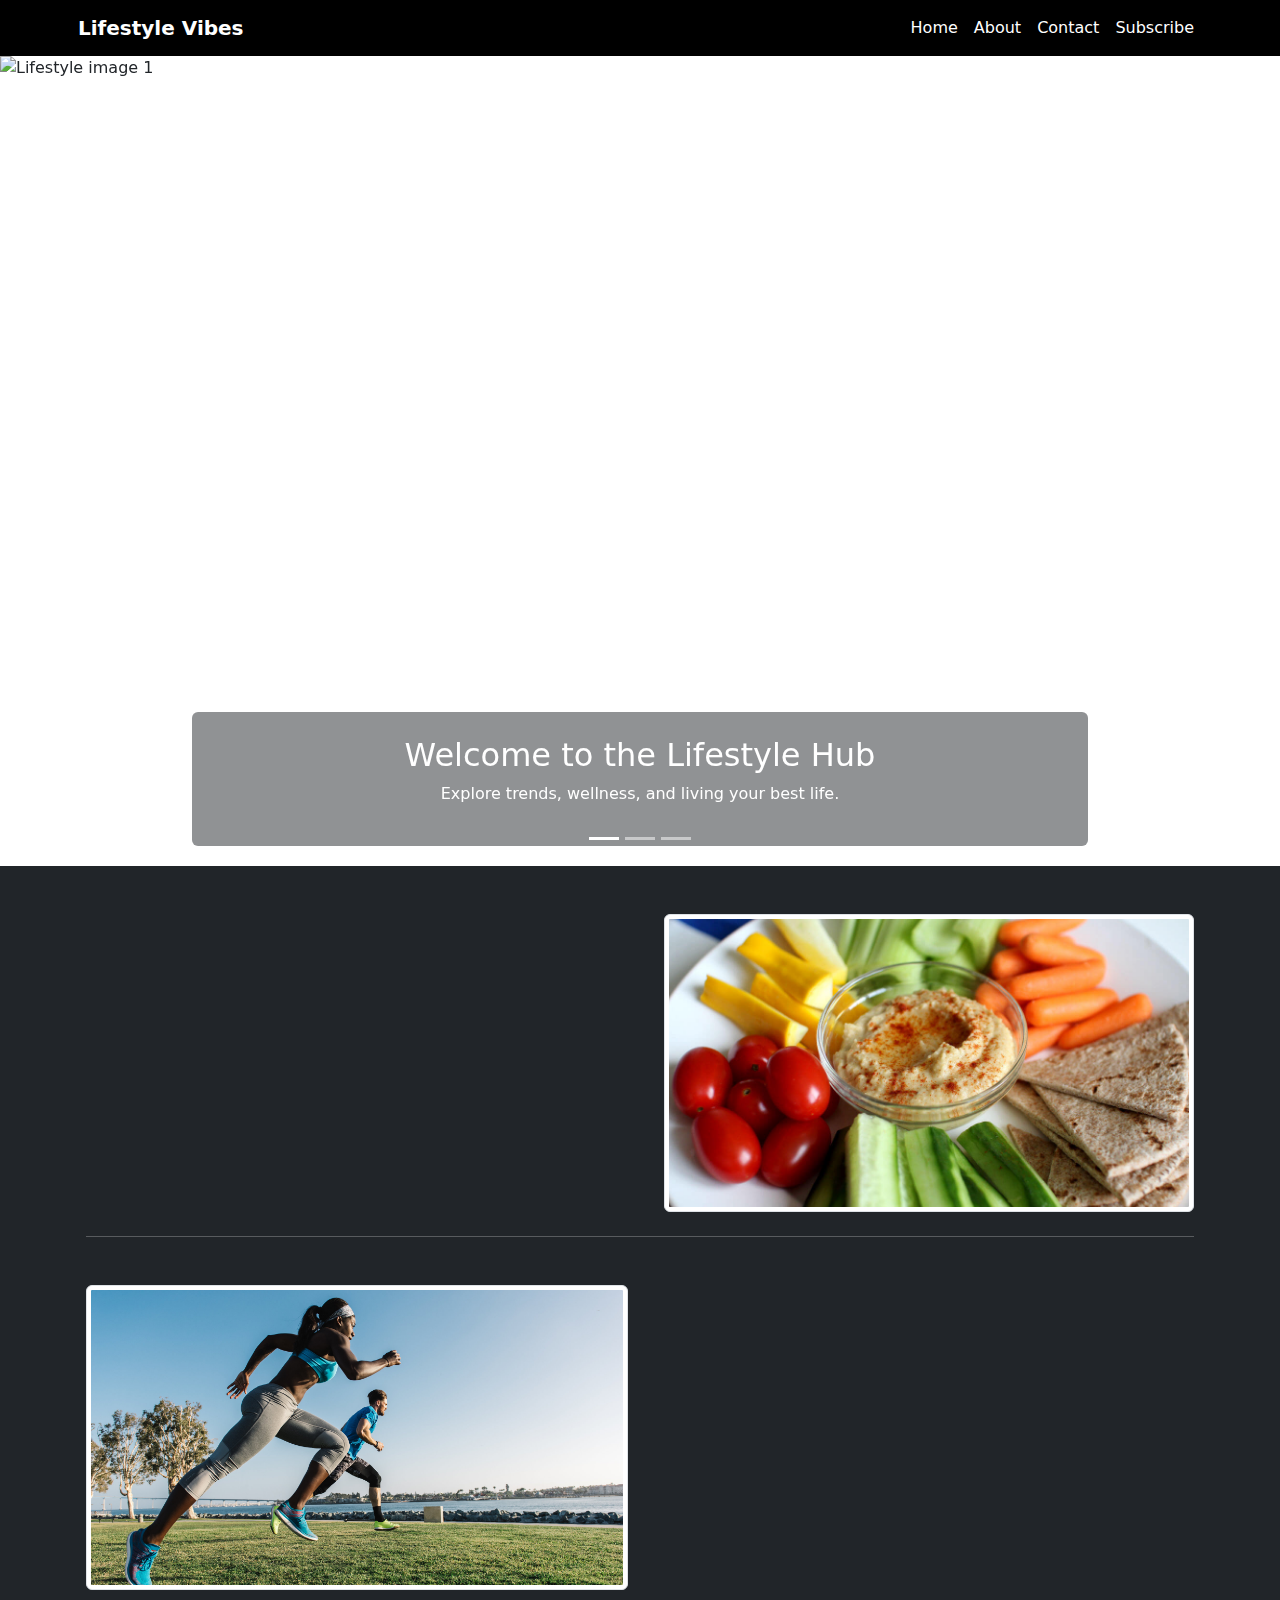
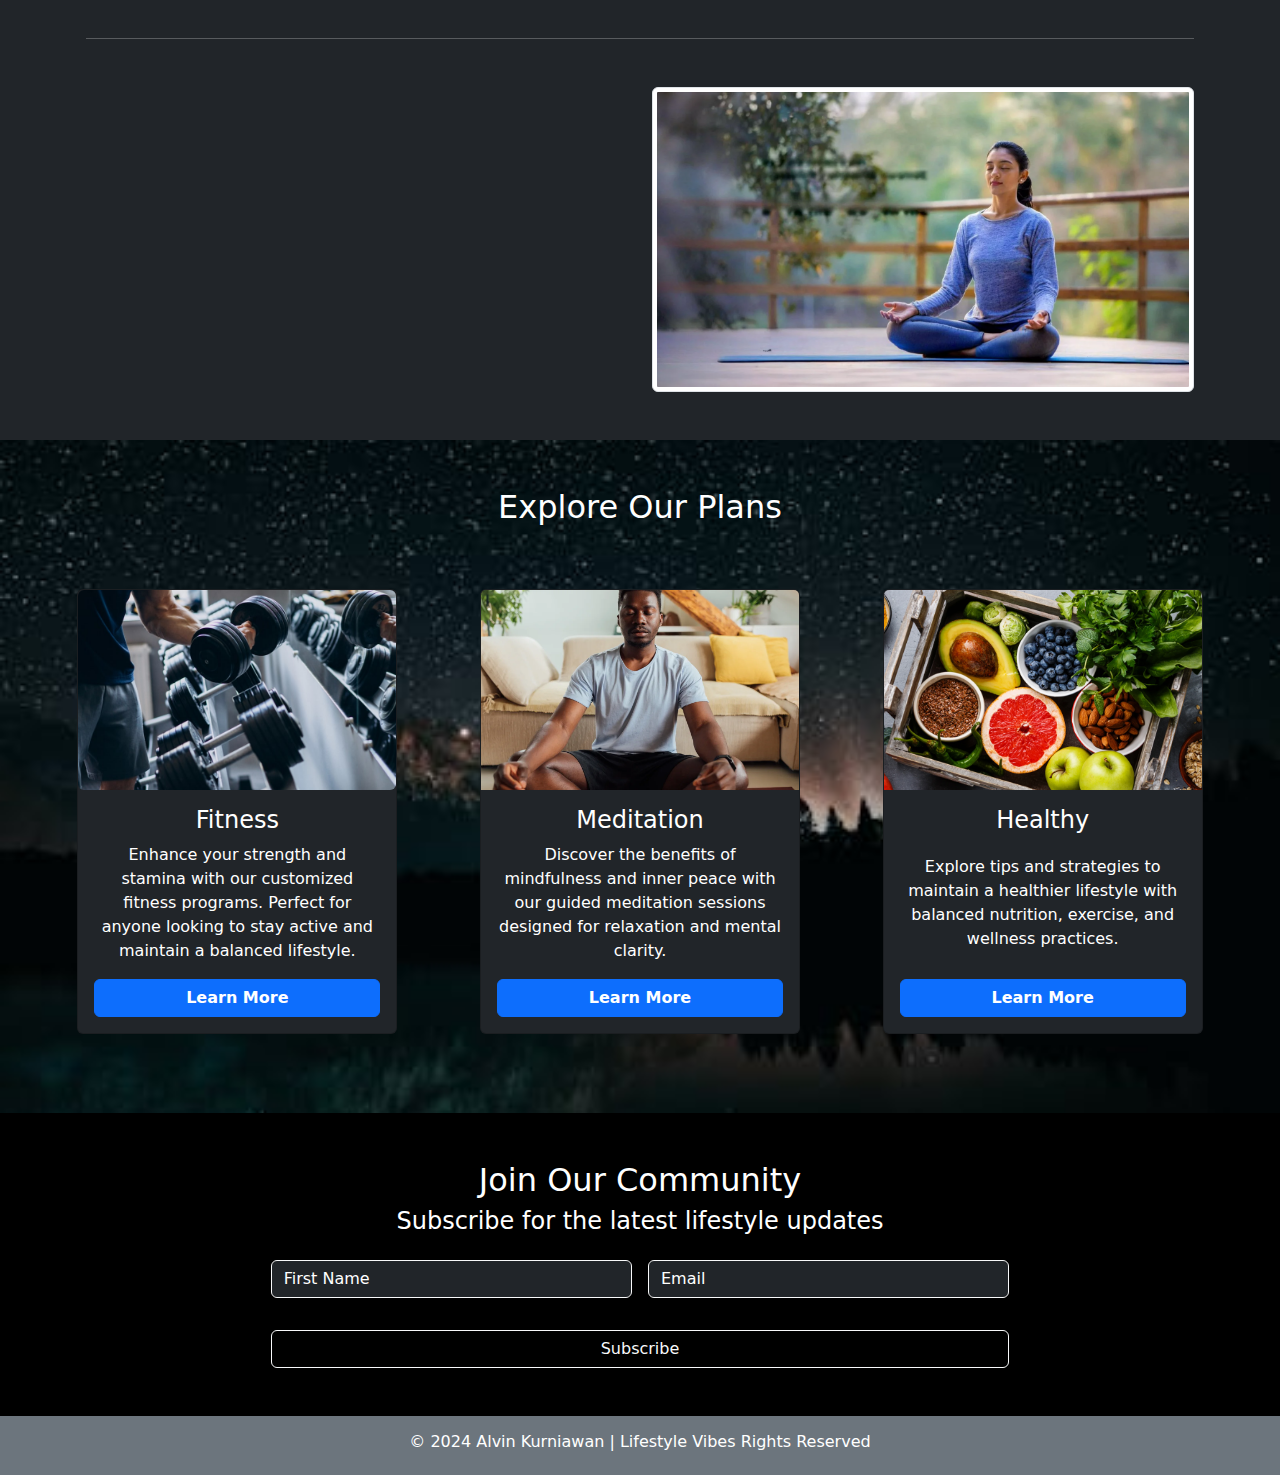
==== commit 2f5df4b5: "More Update" ====
--- a/index.html
+++ b/index.html
@@ -14,7 +14,6 @@
         <nav class="navbar navbar-expand-md navbar-dark bg-black">
             <div class="container px-2">
                 <a class="navbar-brand text-white d-flex align-items-center" href="./index.html">
-                    <img src="Images/logo.webp" alt="Logo" width="80" height="50">
                     Lifestyle Vibes
                 </a>
 
--- a/style.css
+++ b/style.css
@@ -5,6 +5,10 @@
 }
 
 /* Nav */
+.navbar {
+    max-height: 10dvh;
+}
+
 .navbar-brand {
     font-weight: bold;
 }
